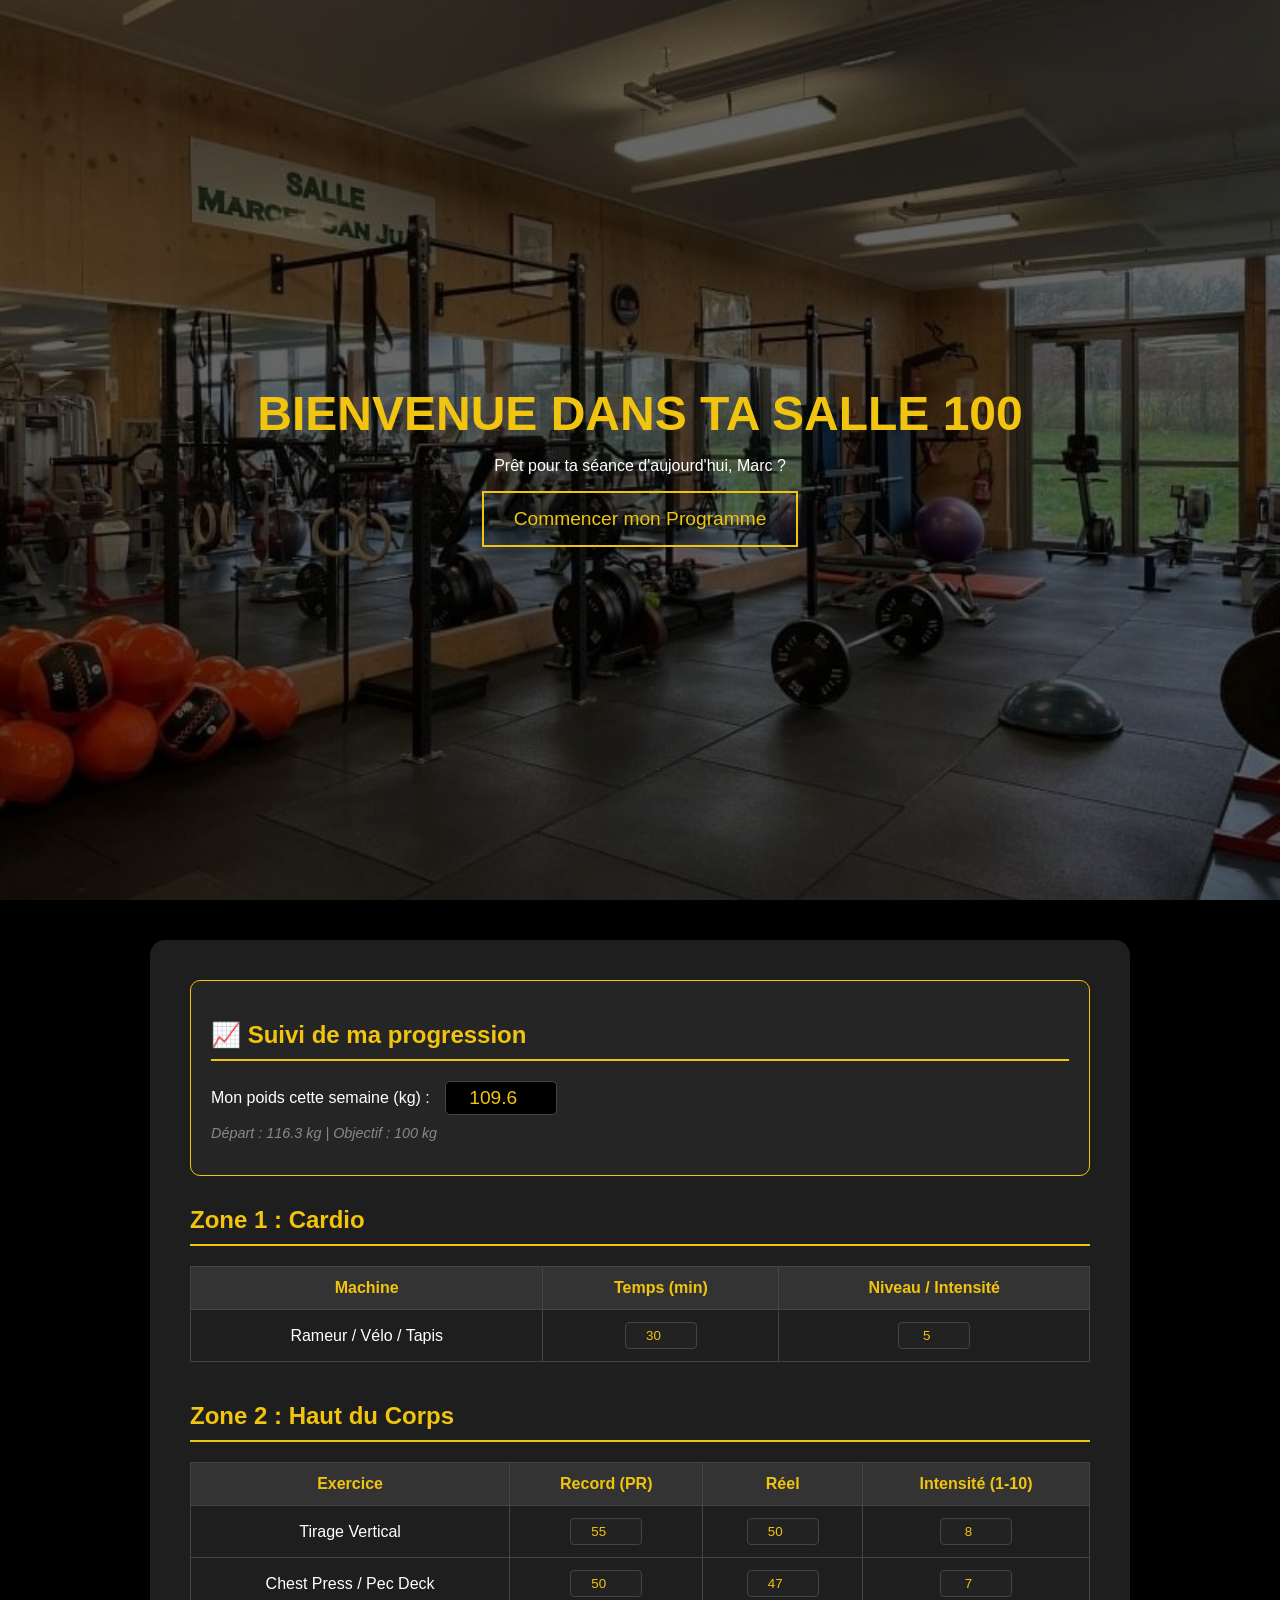
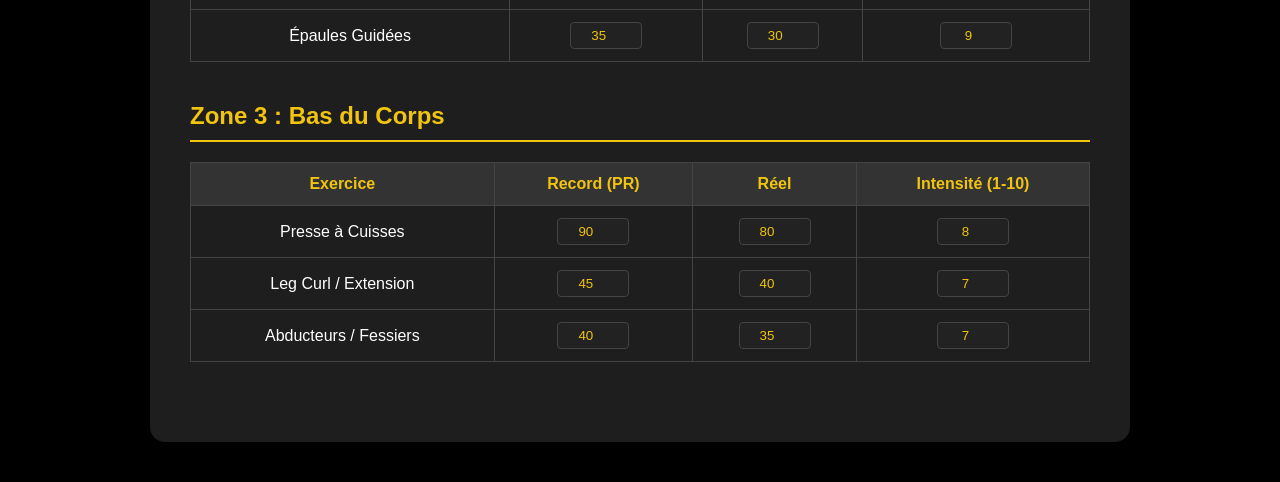
==== index.html @ af6d38f8 "Mise à jour finale : ajout suivi poids et zones performance" ====
<!DOCTYPE html>
<html lang="fr">
<head>
    <meta charset="UTF-8">
    <link rel="stylesheet" href="style.css">
    <title>Mon Programme Sport - Premium</title>
</head>
<body>
    <div class="hero">
        <div class="overlay">
            <header>
                <h1>BIENVENUE DANS TA SALLE 100</h1>
                <p>Prêt pour ta séance d'aujourd'hui, Marc ?</p>
                <button onclick="window.location.href='#programme'">Commencer mon Programme</button>
            </header>
        </div>
    </div>

    <div id="programme" class="container">
        
        <section style="background: #252525; padding: 20px; border-radius: 10px; border: 1px solid #f1c40f; margin-bottom: 30px;">
            <h2>📈 Suivi de ma progression</h2>
            <div style="display: flex; align-items: center; gap: 15px; flex-wrap: wrap;">
                <label>Mon poids cette semaine (kg) :</label>
                <input type="number" step="0.1" class="input-charge" style="width: 100px; font-size: 1.2rem; background: #000; color: #f1c40f; padding: 5px; border-radius: 5px; border: 1px solid #444;" value="109.6">
            </div>
            <p style="font-size: 0.9rem; color: #888; margin-top: 10px;">
                <em>Départ : 116.3 kg | Objectif : 100 kg</em>
            </p>
        </section>

        <section>
            <h2>Zone 1 : Cardio</h2>
            <table>
                <thead><tr><th>Machine</th><th>Temps (min)</th><th>Niveau / Intensité</th></tr></thead>
                <tbody>
                    <tr><td>Rameur / Vélo / Tapis</td>
                        <td><input type="number" class="input-charge" value="30"></td>
                        <td><input type="number" class="input-charge" value="5"></td>
                    </tr>
                </tbody>
            </table>
        </section>

        <section>
            <h2>Zone 2 : Haut du Corps</h2>
            <table>
                <thead><tr><th>Exercice</th><th>Record (PR)</th><th>Réel</th><th>Intensité (1-10)</th></tr></thead>
                <tbody>
                    <tr><td>Tirage Vertical</td><td><input type="number" class="input-charge" value="55"></td><td><input type="number" class="input-charge" value="50"></td><td><input type="number" class="input-charge" value="8"></td></tr>
                    <tr><td>Chest Press / Pec Deck</td><td><input type="number" class="input-charge" value="50"></td><td><input type="number" class="input-charge" value="47"></td><td><input type="number" class="input-charge" value="7"></td></tr>
                    <tr><td>Épaules Guidées</td><td><input type="number" class="input-charge" value="35"></td><td><input type="number" class="input-charge" value="30"></td><td><input type="number" class="input-charge" value="9"></td></tr>
                </tbody>
            </table>
        </section>

        <section>
            <h2>Zone 3 : Bas du Corps</h2>
            <table>
                <thead><tr><th>Exercice</th><th>Record (PR)</th><th>Réel</th><th>Intensité (1-10)</th></tr></thead>
                <tbody>
                    <tr><td>Presse à Cuisses</td><td><input type="number" class="input-charge" value="90"></td><td><input type="number" class="input-charge" value="80"></td><td><input type="number" class="input-charge" value="8"></td></tr>
                    <tr><td>Leg Curl / Extension</td><td><input type="number" class="input-charge" value="45"></td><td><input type="number" class="input-charge" value="40"></td><td><input type="number" class="input-charge" value="7"></td></tr>
                    <tr><td>Abducteurs / Fessiers</td><td><input type="number" class="input-charge" value="40"></td><td><input type="number" class="input-charge" value="35"></td><td><input type="number" class="input-charge" value="7"></td></tr>
                </tbody>
            </table>
        </section>
    </div>

    <script src="script.js"></script>
</body>
</html>
---- style.css ----
/* Base et Page de présentation (Hero) */
body { 
    margin: 0; 
    font-family: 'Segoe UI', sans-serif; 
    background-color: #000; 
    color: #fff; 
}

.hero {
    height: 100vh;
    background: url('fond.jpg') no-repeat center center/cover;
    display: flex;
    align-items: center;
    justify-content: center;
}

.overlay {
    background: rgba(0, 0, 0, 0.6); /* Le fondu sombre pour la photo */
    width: 100%;
    height: 100%;
    display: flex;
    align-items: center;
    justify-content: center;
    text-align: center;
}

header h1 { font-size: 3rem; color: #f1c40f; margin-bottom: 10px; }
button { 
    padding: 15px 30px; 
    font-size: 1.2rem; 
    background: transparent; 
    border: 2px solid #f1c40f; 
    color: #f1c40f; 
    cursor: pointer; 
    transition: 0.3s; 
}
button:hover { background: #f1c40f; color: #000; }

/* Conteneur du programme et tableaux */
.container { 
    padding: 40px; 
    max-width: 900px; 
    margin: 40px auto; 
    background: #1e1e1e; 
    border-radius: 15px; 
}

section { margin-bottom: 40px; }

h2 { color: #f1c40f; border-bottom: 2px solid #f1c40f; padding-bottom: 10px; }

/* Design du tableau */
table { 
    width: 100%; 
    border-collapse: collapse; 
    margin-top: 20px; 
}

th, td { 
    padding: 12px; 
    border: 1px solid #444; 
    text-align: center; 
    color: #fff; 
}

th { background-color: #333; color: #f1c40f; }

/* Style des listes et sections */
ul { line-height: 1.8; }
.cardio-box { 
    background: #333; 
    padding: 15px; 
    border-radius: 8px; 
    text-align: center; 
    border-left: 5px solid #f1c40f;
}
.input-charge {
    width: 60px;
    background: #222;
    border: 1px solid #444;
    color: #f1c40f;
    text-align: center;
    padding: 5px;
    border-radius: 4px;
}
.input-charge:focus {
    outline: none;
    border-color: #f1c40f;
    background: #000;
}
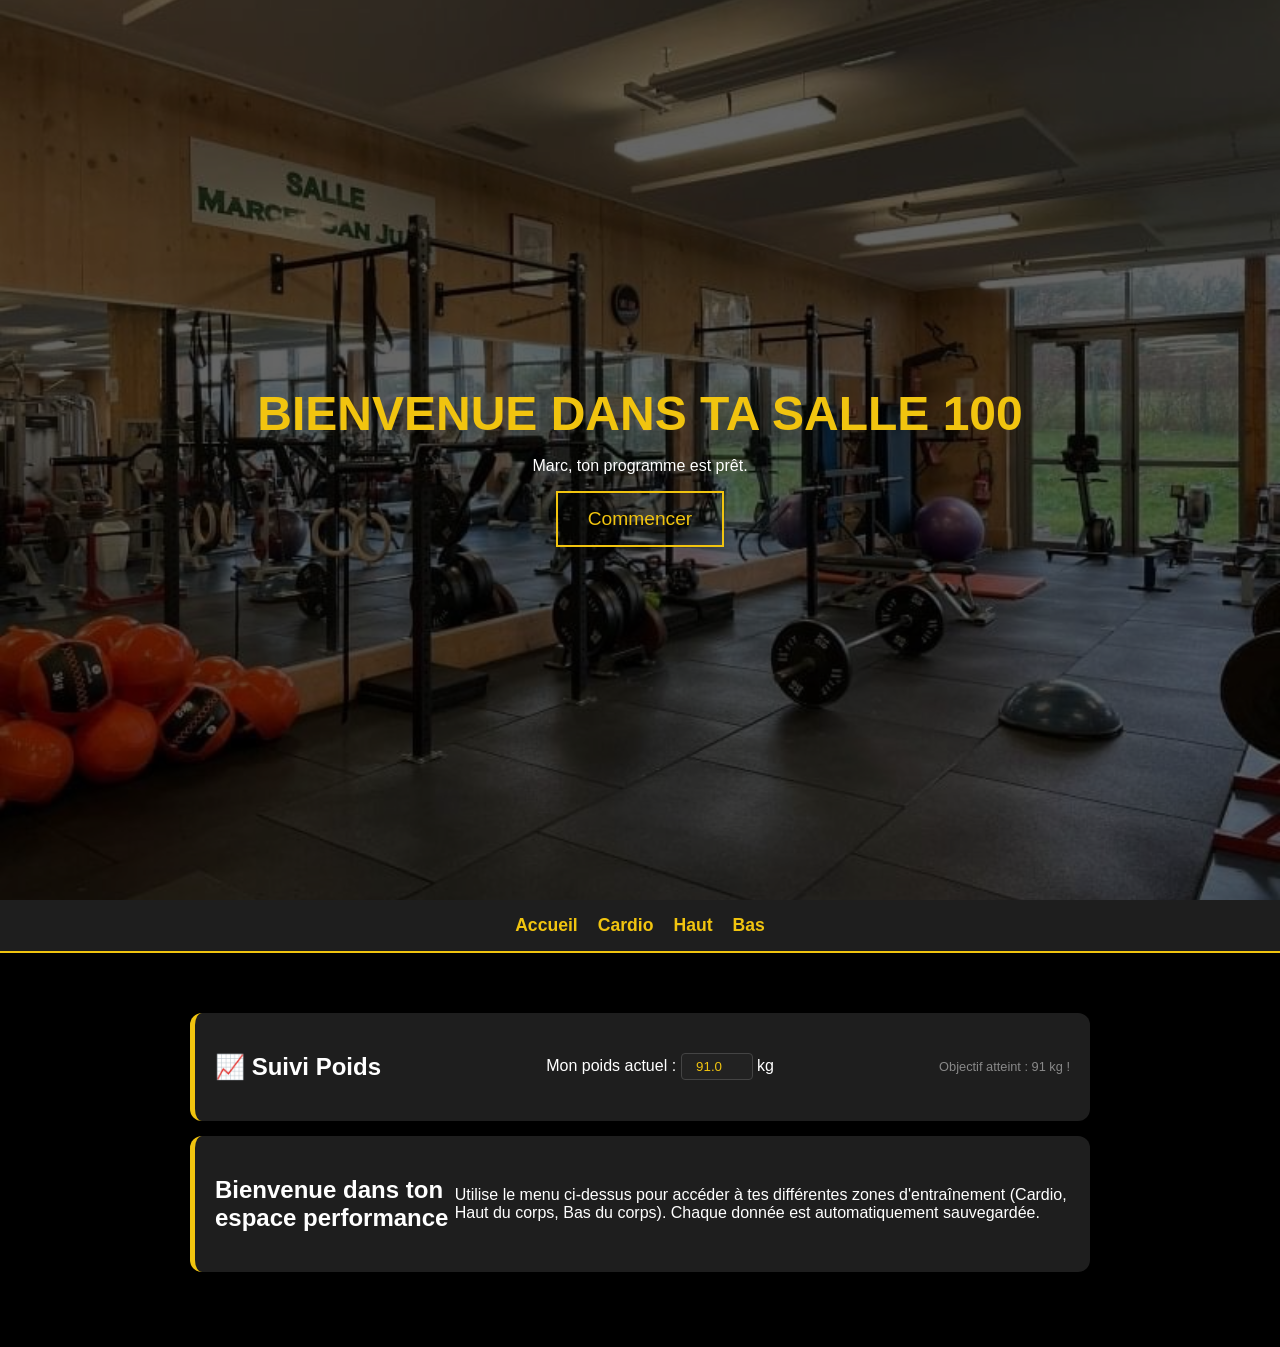
==== commit 06d809e8: "Application multi-pages active" ====
--- a/index.html
+++ b/index.html
@@ -3,67 +3,36 @@
 <head>
     <meta charset="UTF-8">
     <link rel="stylesheet" href="style.css">
-    <title>Mon Programme Sport - Premium</title>
+    <title>Salle 100 - Accueil</title>
 </head>
 <body>
     <div class="hero">
         <div class="overlay">
             <header>
                 <h1>BIENVENUE DANS TA SALLE 100</h1>
-                <p>Prêt pour ta séance d'aujourd'hui, Marc ?</p>
-                <button onclick="window.location.href='#programme'">Commencer mon Programme</button>
+                <p>Marc, ton programme est prêt.</p>
+                <button onclick="window.location.href='#programme'">Commencer</button>
             </header>
         </div>
     </div>
 
-    <div id="programme" class="container">
-        
-        <section style="background: #252525; padding: 20px; border-radius: 10px; border: 1px solid #f1c40f; margin-bottom: 30px;">
-            <h2>📈 Suivi de ma progression</h2>
-            <div style="display: flex; align-items: center; gap: 15px; flex-wrap: wrap;">
-                <label>Mon poids cette semaine (kg) :</label>
-                <input type="number" step="0.1" class="input-charge" style="width: 100px; font-size: 1.2rem; background: #000; color: #f1c40f; padding: 5px; border-radius: 5px; border: 1px solid #444;" value="109.6">
-            </div>
-            <p style="font-size: 0.9rem; color: #888; margin-top: 10px;">
-                <em>Départ : 116.3 kg | Objectif : 100 kg</em>
-            </p>
+    <nav id="programme">
+        <a href="index.html">Accueil</a>
+        <a href="cardio.html">Cardio</a>
+        <a href="haut.html">Haut</a>
+        <a href="bas.html">Bas</a>
+    </nav>
+
+    <div class="container">
+        <section class="card">
+            <h2>📈 Suivi Poids</h2>
+            <p>Mon poids actuel : <input type="number" step="0.1" class="input-charge" value="91.0"> kg</p>
+            <p style="font-size: 0.8rem; color: #888;">Objectif atteint : 91 kg !</p>
         </section>
 
-        <section>
-            <h2>Zone 1 : Cardio</h2>
-            <table>
-                <thead><tr><th>Machine</th><th>Temps (min)</th><th>Niveau / Intensité</th></tr></thead>
-                <tbody>
-                    <tr><td>Rameur / Vélo / Tapis</td>
-                        <td><input type="number" class="input-charge" value="30"></td>
-                        <td><input type="number" class="input-charge" value="5"></td>
-                    </tr>
-                </tbody>
-            </table>
-        </section>
-
-        <section>
-            <h2>Zone 2 : Haut du Corps</h2>
-            <table>
-                <thead><tr><th>Exercice</th><th>Record (PR)</th><th>Réel</th><th>Intensité (1-10)</th></tr></thead>
-                <tbody>
-                    <tr><td>Tirage Vertical</td><td><input type="number" class="input-charge" value="55"></td><td><input type="number" class="input-charge" value="50"></td><td><input type="number" class="input-charge" value="8"></td></tr>
-                    <tr><td>Chest Press / Pec Deck</td><td><input type="number" class="input-charge" value="50"></td><td><input type="number" class="input-charge" value="47"></td><td><input type="number" class="input-charge" value="7"></td></tr>
-                    <tr><td>Épaules Guidées</td><td><input type="number" class="input-charge" value="35"></td><td><input type="number" class="input-charge" value="30"></td><td><input type="number" class="input-charge" value="9"></td></tr>
-                </tbody>
-            </table>
-        </section>
-
-        <section>
-            <h2>Zone 3 : Bas du Corps</h2>
-            <table>
-                <thead><tr><th>Exercice</th><th>Record (PR)</th><th>Réel</th><th>Intensité (1-10)</th></tr></thead>
-                <tbody>
-                    <tr><td>Presse à Cuisses</td><td><input type="number" class="input-charge" value="90"></td><td><input type="number" class="input-charge" value="80"></td><td><input type="number" class="input-charge" value="8"></td></tr>
-                    <tr><td>Leg Curl / Extension</td><td><input type="number" class="input-charge" value="45"></td><td><input type="number" class="input-charge" value="40"></td><td><input type="number" class="input-charge" value="7"></td></tr>
-                    <tr><td>Abducteurs / Fessiers</td><td><input type="number" class="input-charge" value="40"></td><td><input type="number" class="input-charge" value="35"></td><td><input type="number" class="input-charge" value="7"></td></tr>
-                </tbody>
-            </table>
+        <section class="card">
+            <h2>Bienvenue dans ton espace performance</h2>
+            <p>Utilise le menu ci-dessus pour accéder à tes différentes zones d'entraînement (Cardio, Haut du corps, Bas du corps). Chaque donnée est automatiquement sauvegardée.</p>
         </section>
     </div>
 
--- a/style.css
+++ b/style.css
@@ -1,90 +1,28 @@
-/* Base et Page de présentation (Hero) */
-body { 
-    margin: 0; 
-    font-family: 'Segoe UI', sans-serif; 
-    background-color: #000; 
-    color: #fff; 
+/* Base */
+body { margin: 0; font-family: 'Segoe UI', sans-serif; background-color: #000; color: #fff; }
+
+/* Navigation */
+nav { 
+    background: #1e1e1e; padding: 15px; display: flex; justify-content: center; gap: 20px; 
+    border-bottom: 2px solid #f1c40f; position: sticky; top: 0; 
+}
+nav a { color: #f1c40f; text-decoration: none; font-weight: bold; font-size: 1.1rem; }
+nav a:hover { color: #fff; }
+
+/* Hero et Conteneur */
+.hero { height: 100vh; background: url('fond.jpg') no-repeat center center/cover; display: flex; align-items: center; justify-content: center; }
+.overlay { background: rgba(0, 0, 0, 0.6); width: 100%; height: 100%; display: flex; align-items: center; justify-content: center; text-align: center; }
+header h1 { font-size: 3rem; color: #f1c40f; margin-bottom: 10px; }
+
+.container { padding: 40px; max-width: 900px; margin: 20px auto; }
+
+/* Nouvelles Cartes Visuelles */
+.card { 
+    background: #1e1e1e; padding: 20px; border-radius: 12px; margin-bottom: 15px; 
+    border-left: 5px solid #f1c40f; display: flex; justify-content: space-between; align-items: center;
 }
 
-.hero {
-    height: 100vh;
-    background: url('fond.jpg') no-repeat center center/cover;
-    display: flex;
-    align-items: center;
-    justify-content: center;
-}
-
-.overlay {
-    background: rgba(0, 0, 0, 0.6); /* Le fondu sombre pour la photo */
-    width: 100%;
-    height: 100%;
-    display: flex;
-    align-items: center;
-    justify-content: center;
-    text-align: center;
-}
-
-header h1 { font-size: 3rem; color: #f1c40f; margin-bottom: 10px; }
-button { 
-    padding: 15px 30px; 
-    font-size: 1.2rem; 
-    background: transparent; 
-    border: 2px solid #f1c40f; 
-    color: #f1c40f; 
-    cursor: pointer; 
-    transition: 0.3s; 
-}
-button:hover { background: #f1c40f; color: #000; }
-
-/* Conteneur du programme et tableaux */
-.container { 
-    padding: 40px; 
-    max-width: 900px; 
-    margin: 40px auto; 
-    background: #1e1e1e; 
-    border-radius: 15px; 
-}
-
-section { margin-bottom: 40px; }
-
-h2 { color: #f1c40f; border-bottom: 2px solid #f1c40f; padding-bottom: 10px; }
-
-/* Design du tableau */
-table { 
-    width: 100%; 
-    border-collapse: collapse; 
-    margin-top: 20px; 
-}
-
-th, td { 
-    padding: 12px; 
-    border: 1px solid #444; 
-    text-align: center; 
-    color: #fff; 
-}
-
-th { background-color: #333; color: #f1c40f; }
-
-/* Style des listes et sections */
-ul { line-height: 1.8; }
-.cardio-box { 
-    background: #333; 
-    padding: 15px; 
-    border-radius: 8px; 
-    text-align: center; 
-    border-left: 5px solid #f1c40f;
-}
-.input-charge {
-    width: 60px;
-    background: #222;
-    border: 1px solid #444;
-    color: #f1c40f;
-    text-align: center;
-    padding: 5px;
-    border-radius: 4px;
-}
-.input-charge:focus {
-    outline: none;
-    border-color: #f1c40f;
-    background: #000;
-}+/* Inputs existants */
+.input-charge { width: 60px; background: #222; border: 1px solid #444; color: #f1c40f; text-align: center; padding: 5px; border-radius: 4px; }
+button { padding: 15px 30px; font-size: 1.2rem; background: transparent; border: 2px solid #f1c40f; color: #f1c40f; cursor: pointer; transition: 0.3s; }
+button:hover { background: #f1c40f; color: #000; }
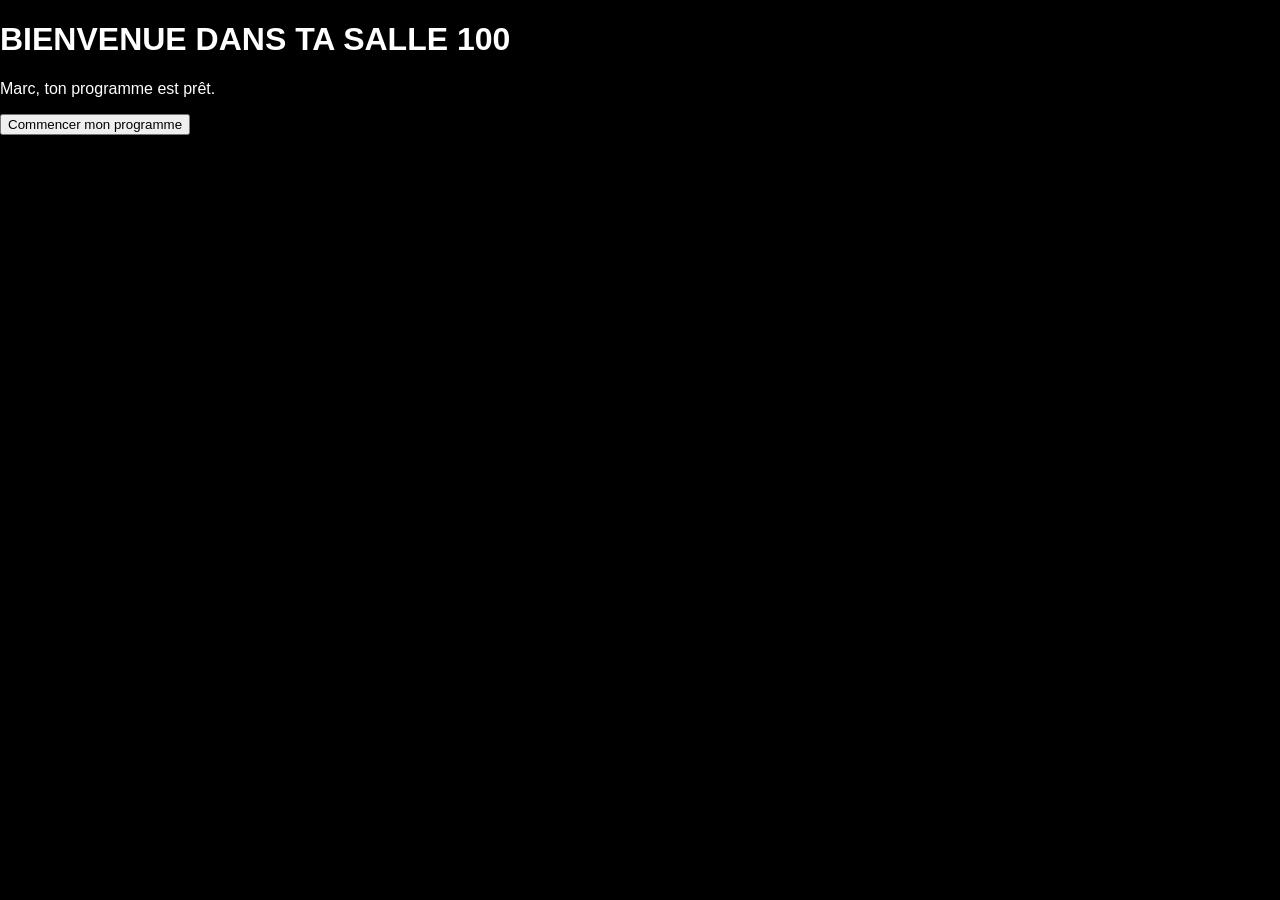
==== commit 1e116e26: "Séparation accueil et programme" ====
--- a/index.html
+++ b/index.html
@@ -11,31 +11,10 @@
             <header>
                 <h1>BIENVENUE DANS TA SALLE 100</h1>
                 <p>Marc, ton programme est prêt.</p>
-                <button onclick="window.location.href='#programme'">Commencer</button>
+                <button onclick="window.location.href='cardio.html'">Commencer mon programme</button>
             </header>
         </div>
     </div>
-
-    <nav id="programme">
-        <a href="index.html">Accueil</a>
-        <a href="cardio.html">Cardio</a>
-        <a href="haut.html">Haut</a>
-        <a href="bas.html">Bas</a>
-    </nav>
-
-    <div class="container">
-        <section class="card">
-            <h2>📈 Suivi Poids</h2>
-            <p>Mon poids actuel : <input type="number" step="0.1" class="input-charge" value="91.0"> kg</p>
-            <p style="font-size: 0.8rem; color: #888;">Objectif atteint : 91 kg !</p>
-        </section>
-
-        <section class="card">
-            <h2>Bienvenue dans ton espace performance</h2>
-            <p>Utilise le menu ci-dessus pour accéder à tes différentes zones d'entraînement (Cardio, Haut du corps, Bas du corps). Chaque donnée est automatiquement sauvegardée.</p>
-        </section>
-    </div>
-
     <script src="script.js"></script>
 </body>
 </html>
--- a/style.css
+++ b/style.css
@@ -1,4 +1,4 @@
-/* Base */
+/* Style global */
 body { margin: 0; font-family: 'Segoe UI', sans-serif; background-color: #000; color: #fff; }
 
 /* Navigation */
@@ -7,22 +7,41 @@
     border-bottom: 2px solid #f1c40f; position: sticky; top: 0; 
 }
 nav a { color: #f1c40f; text-decoration: none; font-weight: bold; font-size: 1.1rem; }
-nav a:hover { color: #fff; }
 
-/* Hero et Conteneur */
-.hero { height: 100vh; background: url('fond.jpg') no-repeat center center/cover; display: flex; align-items: center; justify-content: center; }
-.overlay { background: rgba(0, 0, 0, 0.6); width: 100%; height: 100%; display: flex; align-items: center; justify-content: center; text-align: center; }
-header h1 { font-size: 3rem; color: #f1c40f; margin-bottom: 10px; }
+/* Conteneur */
+.container { padding: 20px; max-width: 800px; margin: 0 auto; }
 
-.container { padding: 40px; max-width: 900px; margin: 20px auto; }
-
-/* Nouvelles Cartes Visuelles */
+/* Cartes (Le design que tu veux) */
 .card { 
-    background: #1e1e1e; padding: 20px; border-radius: 12px; margin-bottom: 15px; 
-    border-left: 5px solid #f1c40f; display: flex; justify-content: space-between; align-items: center;
+    background: #1e1e1e; 
+    padding: 15px; 
+    border-radius: 12px; 
+    margin-bottom: 15px; 
+    border-left: 5px solid #f1c40f; 
+    display: flex; 
+    flex-direction: column;
 }
 
-/* Inputs existants */
-.input-charge { width: 60px; background: #222; border: 1px solid #444; color: #f1c40f; text-align: center; padding: 5px; border-radius: 4px; }
-button { padding: 15px 30px; font-size: 1.2rem; background: transparent; border: 2px solid #f1c40f; color: #f1c40f; cursor: pointer; transition: 0.3s; }
-button:hover { background: #f1c40f; color: #000; }+/* Ajustement pour que le texte et les inputs soient bien placés */
+h3 { margin: 0 0 10px 0; color: #f1c40f; }
+.input-charge { 
+    width: 60px; background: #000; border: 1px solid #444; 
+    color: #f1c40f; text-align: center; padding: 5px; border-radius: 4px; 
+}
+
+/* Responsivité (pour que ça soit beau sur téléphone) */
+@media (min-width: 600px) {
+    .card { flex-direction: row; justify-content: space-between; align-items: center; }
+}
+.row {
+    display: flex;
+    justify-content: space-between;
+    margin-top: 10px;
+    font-size: 0.9rem;
+}
+.row span {
+    display: flex;
+    flex-direction: column;
+    align-items: center;
+    gap: 5px;
+}
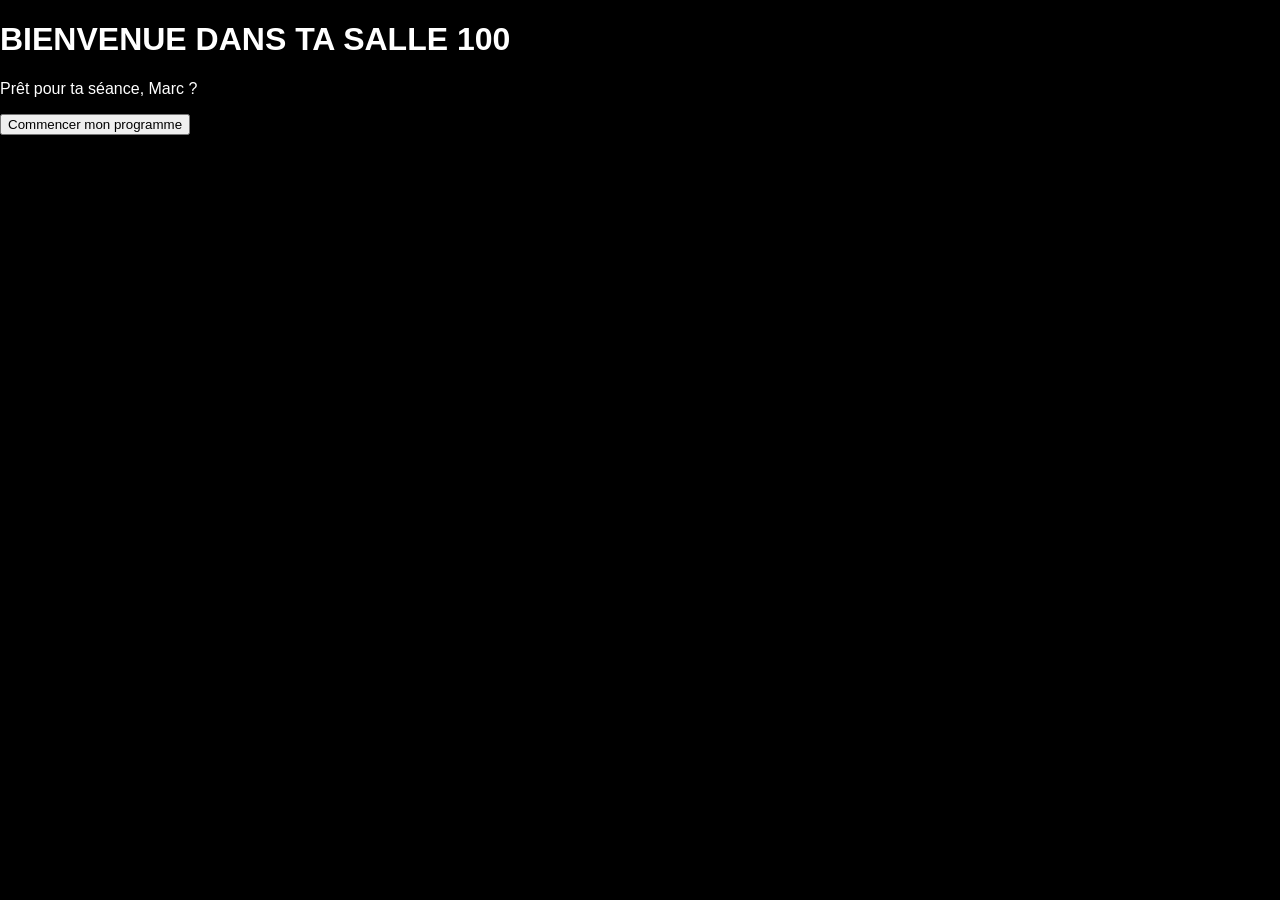
==== commit ed18d9ca: "Mise à jour finale des menus de navigation" ====
--- a/index.html
+++ b/index.html
@@ -3,15 +3,15 @@
 <head>
     <meta charset="UTF-8">
     <link rel="stylesheet" href="style.css">
-    <title>Salle 100 - Accueil</title>
+    <title>Bienvenue Salle 100</title>
 </head>
 <body>
     <div class="hero">
         <div class="overlay">
             <header>
                 <h1>BIENVENUE DANS TA SALLE 100</h1>
-                <p>Marc, ton programme est prêt.</p>
-                <button onclick="window.location.href='cardio.html'">Commencer mon programme</button>
+                <p>Prêt pour ta séance, Marc ?</p>
+                <button onclick="window.location.href='dashboard.html'">Commencer mon programme</button>
             </header>
         </div>
     </div>
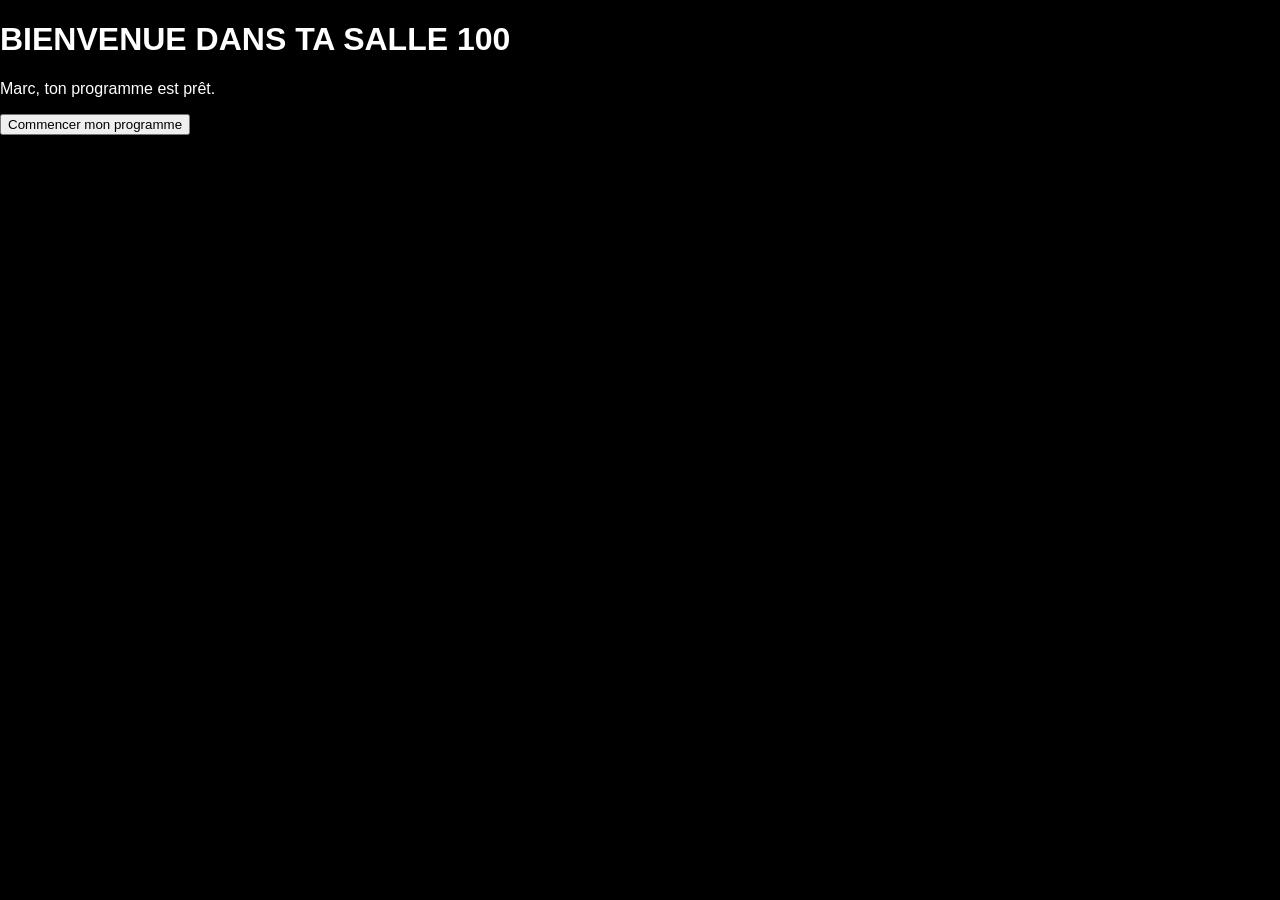
==== commit b0a38000: "Séparation page accueil et tableau de bord" ====
--- a/index.html
+++ b/index.html
@@ -10,7 +10,7 @@
         <div class="overlay">
             <header>
                 <h1>BIENVENUE DANS TA SALLE 100</h1>
-                <p>Prêt pour ta séance, Marc ?</p>
+                <p>Marc, ton programme est prêt.</p>
                 <button onclick="window.location.href='dashboard.html'">Commencer mon programme</button>
             </header>
         </div>
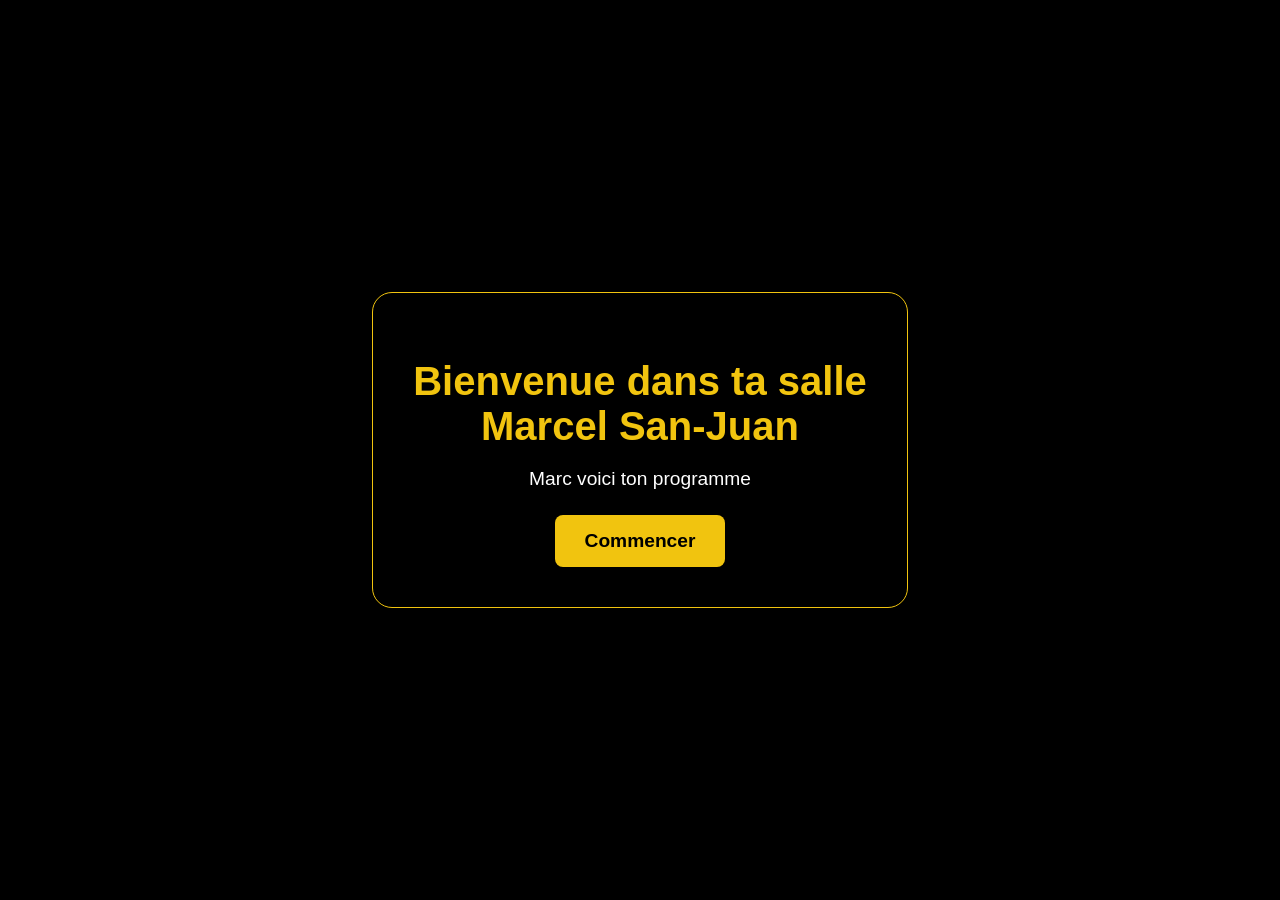
==== commit 67c7a5be: "Mise en page CSS finale" ====
--- a/index.html
+++ b/index.html
@@ -9,9 +9,9 @@
     <div class="hero">
         <div class="overlay">
             <header>
-                <h1>BIENVENUE DANS TA SALLE 100</h1>
-                <p>Marc, ton programme est prêt.</p>
-                <button onclick="window.location.href='dashboard.html'">Commencer mon programme</button>
+                <h1>Bienvenue dans ta salle<br>Marcel San-Juan</h1>
+                <p>Marc voici ton programme</p>
+                <button onclick="window.location.href='dashboard.html'">Commencer</button>
             </header>
         </div>
     </div>
--- a/style.css
+++ b/style.css
@@ -8,10 +8,45 @@
 }
 nav a { color: #f1c40f; text-decoration: none; font-weight: bold; font-size: 1.1rem; }
 
-/* Conteneur */
+/* --- Partie Accueil (Hero) --- */
+.hero {
+    height: 100vh;
+    display: flex;
+    justify-content: center;
+    align-items: center;
+    background-image: url('image_be04c3.jpg'); /* Ton image de fond */
+    background-size: cover;
+    background-position: center;
+    background-repeat: no-repeat;
+}
+
+.overlay {
+    background: rgba(0, 0, 0, 0.7); /* Voile sombre pour la lisibilité */
+    padding: 40px;
+    border-radius: 20px;
+    text-align: center;
+    border: 1px solid #f1c40f;
+}
+
+.hero h1 { font-size: 2.5rem; color: #f1c40f; margin-bottom: 10px; }
+.hero p { font-size: 1.2rem; margin-bottom: 25px; }
+
+.hero button {
+    padding: 15px 30px;
+    font-size: 1.2rem;
+    background-color: #f1c40f;
+    border: none;
+    border-radius: 8px;
+    cursor: pointer;
+    font-weight: bold;
+    color: #000;
+    transition: 0.3s;
+}
+.hero button:hover { background-color: #d4ac0d; }
+
+/* --- Partie Conteneur (Dashboard & Exercices) --- */
 .container { padding: 20px; max-width: 800px; margin: 0 auto; }
 
-/* Cartes (Le design que tu veux) */
 .card { 
     background: #1e1e1e; 
     padding: 15px; 
@@ -22,17 +57,17 @@
     flex-direction: column;
 }
 
-/* Ajustement pour que le texte et les inputs soient bien placés */
 h3 { margin: 0 0 10px 0; color: #f1c40f; }
 .input-charge { 
     width: 60px; background: #000; border: 1px solid #444; 
     color: #f1c40f; text-align: center; padding: 5px; border-radius: 4px; 
 }
 
-/* Responsivité (pour que ça soit beau sur téléphone) */
+/* Responsivité */
 @media (min-width: 600px) {
     .card { flex-direction: row; justify-content: space-between; align-items: center; }
 }
+
 .row {
     display: flex;
     justify-content: space-between;
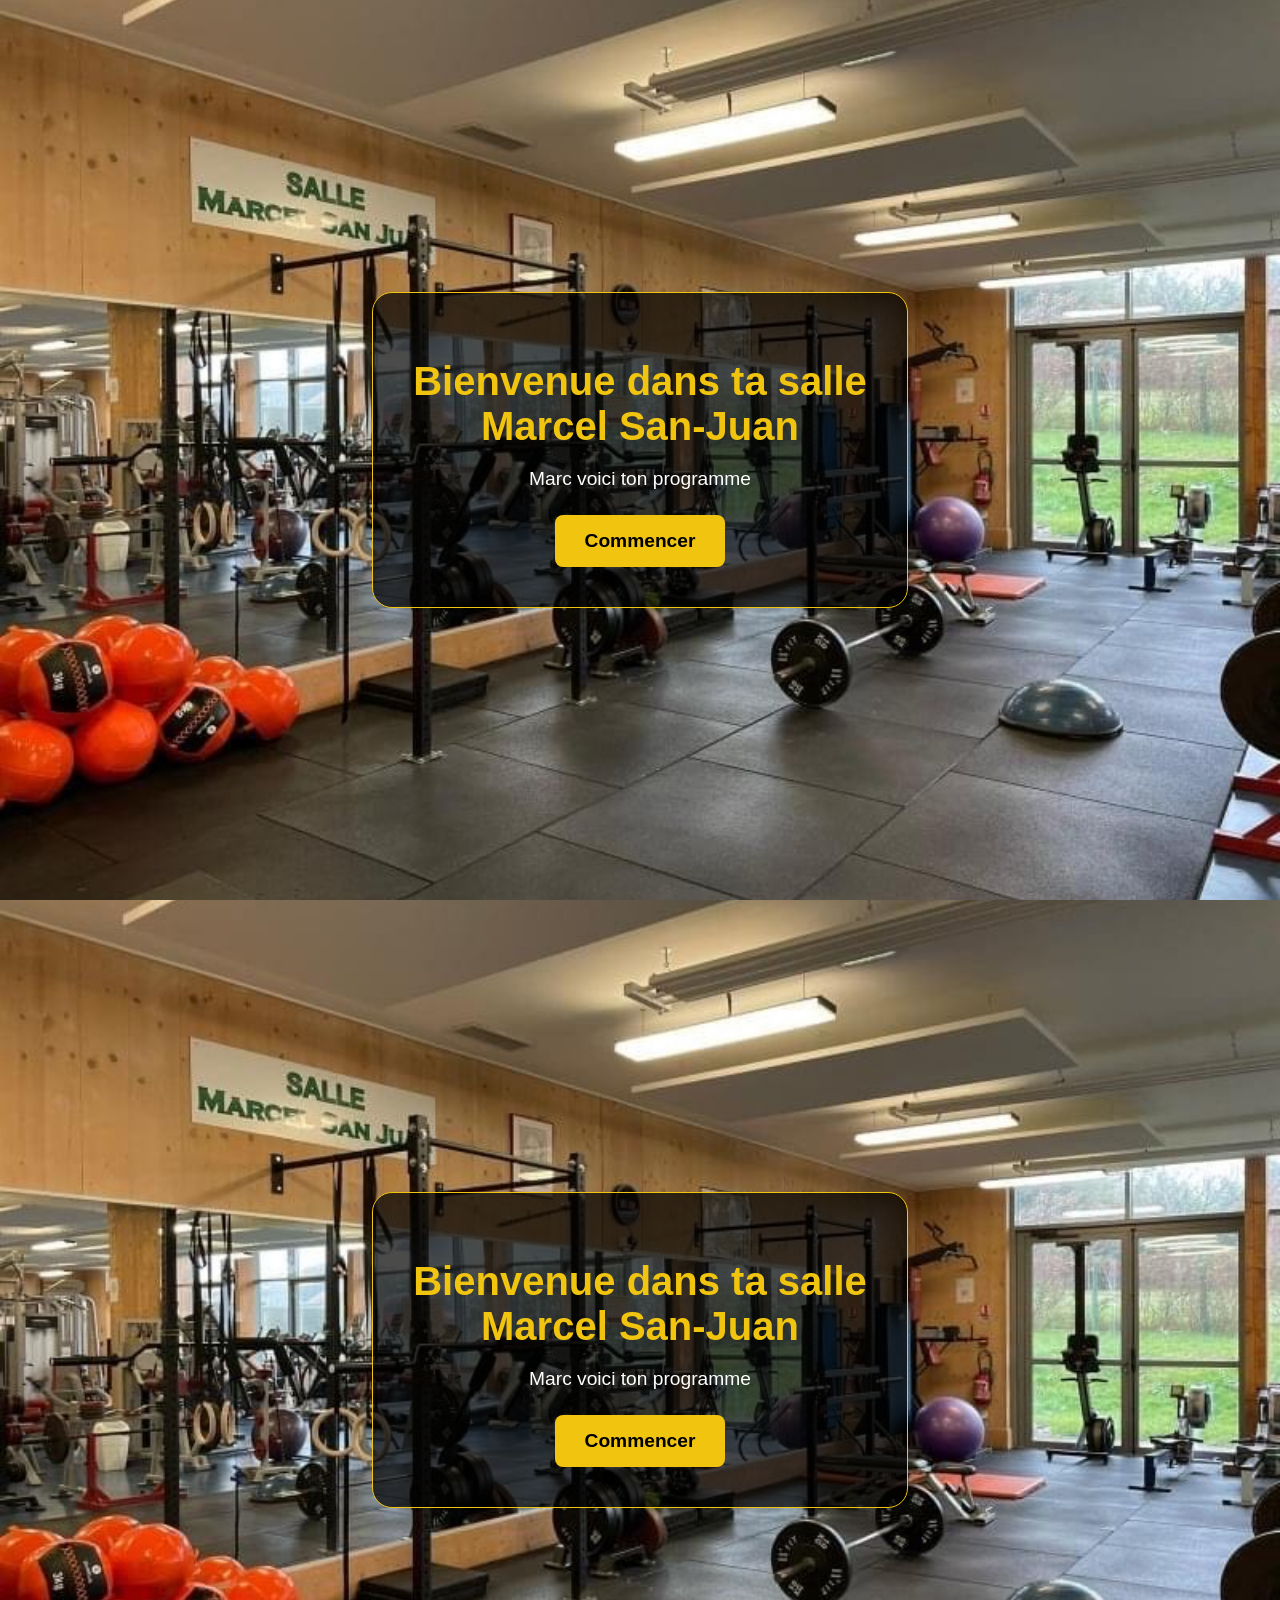
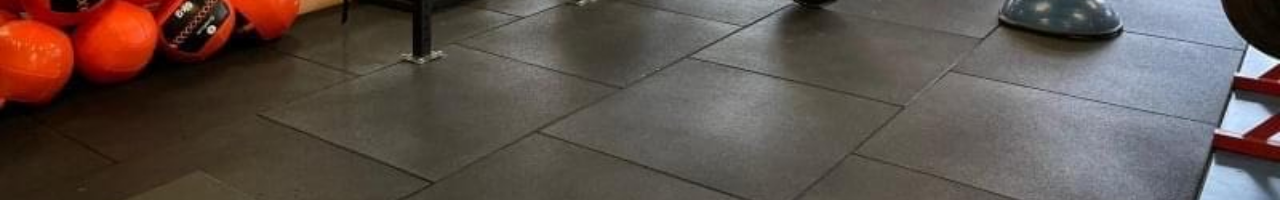
==== commit 75649316: "Déploiement final : structure, design accueil et calculs auto" ====
--- a/index.html
+++ b/index.html
@@ -17,4 +17,23 @@
     </div>
     <script src="script.js"></script>
 </body>
+</html><!DOCTYPE html>
+<html lang="fr">
+<head>
+    <meta charset="UTF-8">
+    <link rel="stylesheet" href="style.css">
+    <title>Bienvenue Salle 100</title>
+</head>
+<body>
+    <div class="hero">
+        <div class="overlay">
+            <header>
+                <h1>Bienvenue dans ta salle<br>Marcel San-Juan</h1>
+                <p>Marc voici ton programme</p>
+                <button onclick="window.location.href='dashboard.html'">Commencer</button>
+            </header>
+        </div>
+    </div>
+    <script src="script.js"></script>
+</body>
 </html>
--- a/style.css
+++ b/style.css
@@ -14,7 +14,7 @@
     display: flex;
     justify-content: center;
     align-items: center;
-    background-image: url('image_be04c3.jpg'); /* Ton image de fond */
+    background-image: url('fond.jpg'); /* Image de fond corrigée */
     background-size: cover;
     background-position: center;
     background-repeat: no-repeat;
@@ -79,4 +79,27 @@
     flex-direction: column;
     align-items: center;
     gap: 5px;
+}
+/* --- Styles pour les nouveaux calculs --- */
+.stats-row { 
+    display: flex; 
+    gap: 10px; 
+    align-items: center; 
+    margin: 10px 0; 
+    color: #fff;
+}
+.sets, .reps, .weight { 
+    width: 50px; 
+    padding: 5px; 
+    background: #000; 
+    color: #f1c40f; 
+    border: 1px solid #444; 
+    border-radius: 4px; 
+    text-align: center; 
+}
+.result { 
+    font-weight: bold; 
+    color: #f1c40f; 
+    margin-top: 5px; 
+    font-size: 1rem;
 }
--- a/style.css
+++ b/style.css
@@ -14,7 +14,7 @@
     display: flex;
     justify-content: center;
     align-items: center;
-    background-image: url('image_be04c3.jpg'); /* Ton image de fond */
+    background-image: url('fond.jpg'); /* Image de fond corrigée */
     background-size: cover;
     background-position: center;
     background-repeat: no-repeat;
@@ -79,4 +79,27 @@
     flex-direction: column;
     align-items: center;
     gap: 5px;
+}
+/* --- Styles pour les nouveaux calculs --- */
+.stats-row { 
+    display: flex; 
+    gap: 10px; 
+    align-items: center; 
+    margin: 10px 0; 
+    color: #fff;
+}
+.sets, .reps, .weight { 
+    width: 50px; 
+    padding: 5px; 
+    background: #000; 
+    color: #f1c40f; 
+    border: 1px solid #444; 
+    border-radius: 4px; 
+    text-align: center; 
+}
+.result { 
+    font-weight: bold; 
+    color: #f1c40f; 
+    margin-top: 5px; 
+    font-size: 1rem;
 }
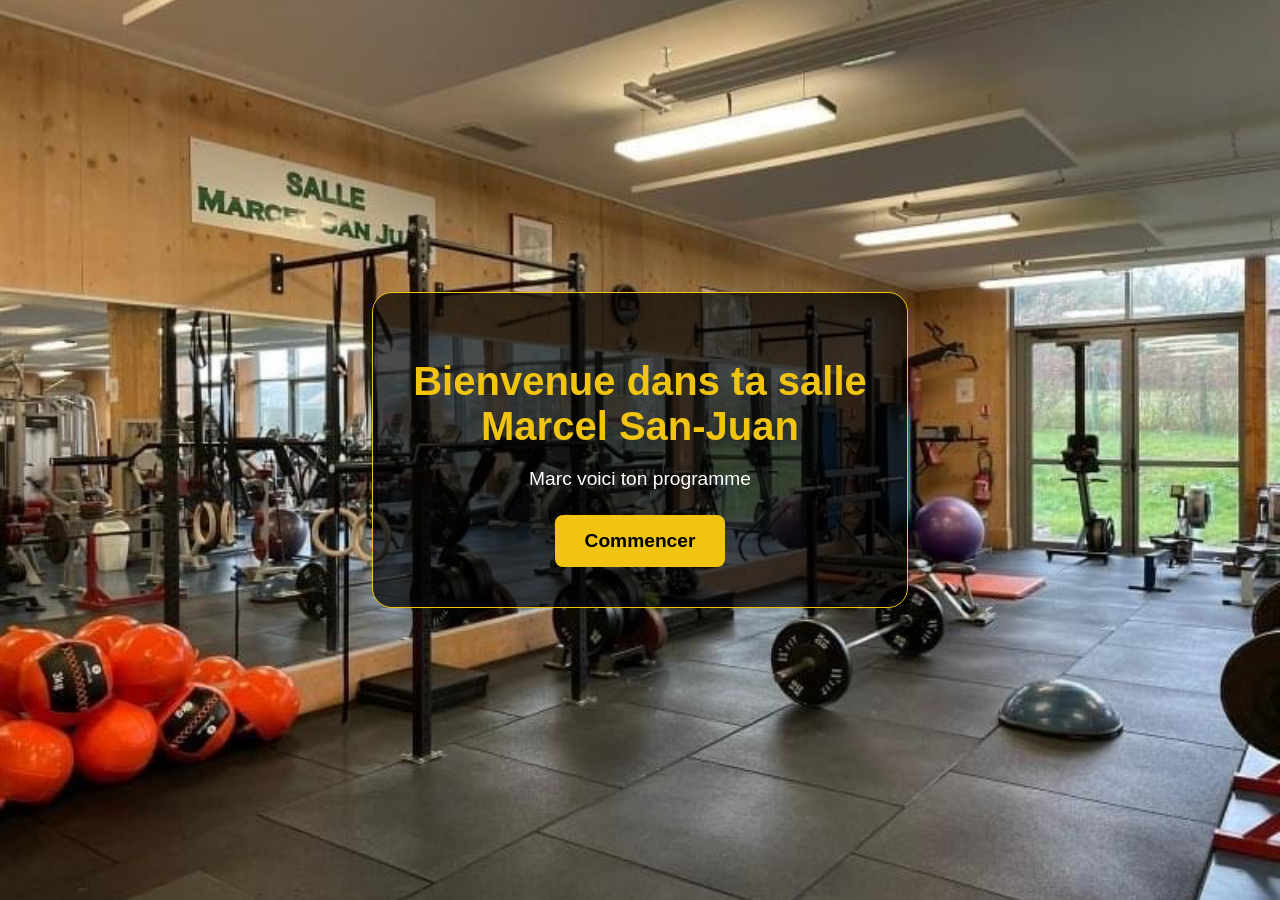
==== commit bfbe32eb: "Déploiement final responsive pour S24 FE" ====
--- a/index.html
+++ b/index.html
@@ -2,25 +2,7 @@
 <html lang="fr">
 <head>
     <meta charset="UTF-8">
-    <link rel="stylesheet" href="style.css">
-    <title>Bienvenue Salle 100</title>
-</head>
-<body>
-    <div class="hero">
-        <div class="overlay">
-            <header>
-                <h1>Bienvenue dans ta salle<br>Marcel San-Juan</h1>
-                <p>Marc voici ton programme</p>
-                <button onclick="window.location.href='dashboard.html'">Commencer</button>
-            </header>
-        </div>
-    </div>
-    <script src="script.js"></script>
-</body>
-</html><!DOCTYPE html>
-<html lang="fr">
-<head>
-    <meta charset="UTF-8">
+    <meta name="viewport" content="width=device-width, initial-scale=1.0">
     <link rel="stylesheet" href="style.css">
     <title>Bienvenue Salle 100</title>
 </head>
--- a/style.css
+++ b/style.css
@@ -14,14 +14,14 @@
     display: flex;
     justify-content: center;
     align-items: center;
-    background-image: url('fond.jpg'); /* Image de fond corrigée */
+    background-image: url('fond.jpg');
     background-size: cover;
     background-position: center;
     background-repeat: no-repeat;
 }
 
 .overlay {
-    background: rgba(0, 0, 0, 0.7); /* Voile sombre pour la lisibilité */
+    background: rgba(0, 0, 0, 0.7);
     padding: 40px;
     border-radius: 20px;
     text-align: center;
